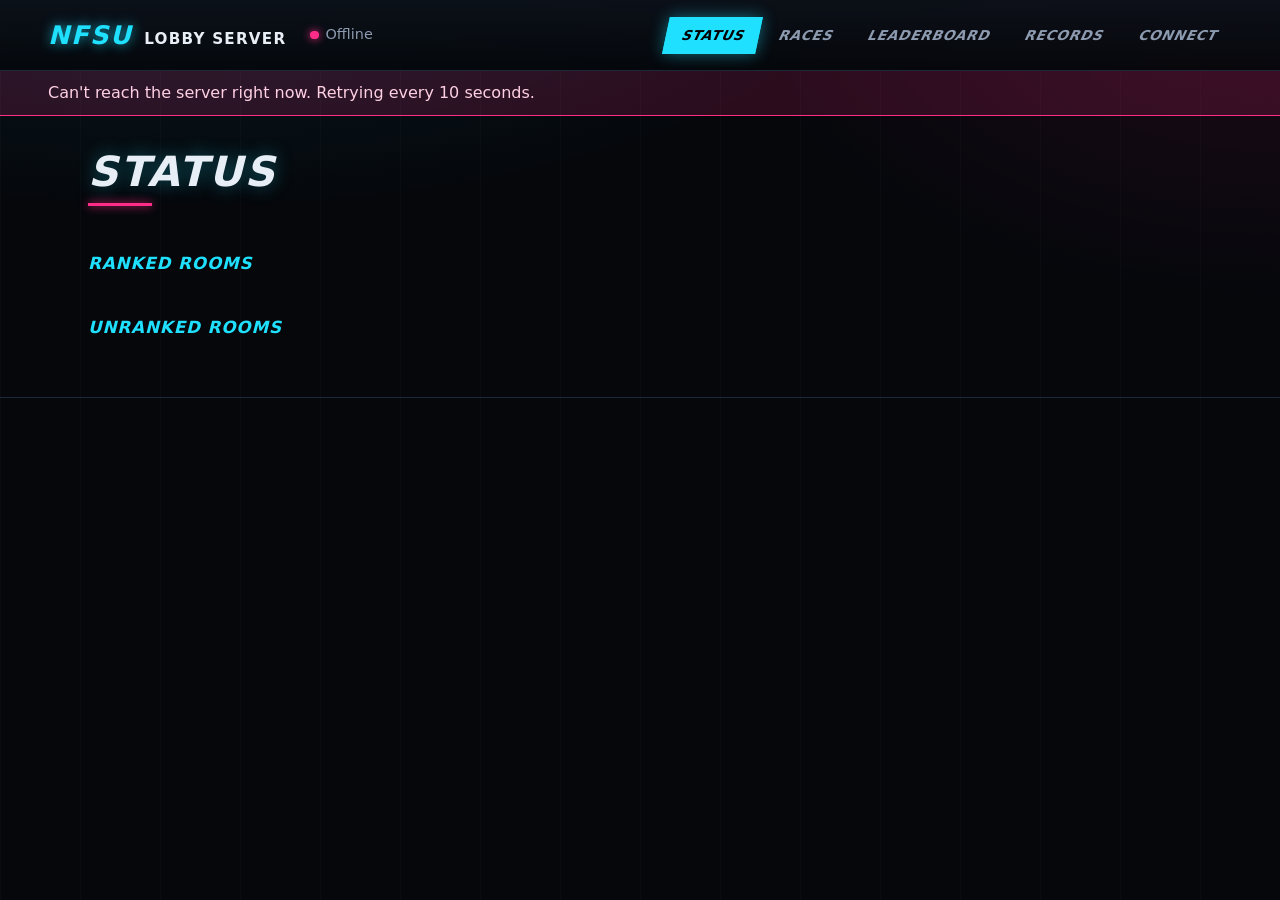
==== site/index.html @ 5dfee786 "feat: add the public website pages Static HTML, CSS and JS for the reverse proxy to serve: status, r" ====
<!doctype html>
<html lang="en">
<head>
<meta charset="utf-8">
<meta name="viewport" content="width=device-width, initial-scale=1">
<title>NFSU lobby server</title>
<link rel="stylesheet" href="style.css">
<script src="names.js" defer></script>
<script src="app.js" defer></script>
</head>
<body>
<header class="top">
  <a class="brand" href="#status"><span class="mark">NFSU</span><span id="server-name">Lobby server</span></a>
  <p id="online" class="online" aria-live="polite"></p>
  <nav aria-label="Pages">
    <a href="#status">Status</a>
    <a href="#races">Races</a>
    <a href="#leaderboard">Leaderboard</a>
    <a href="#records">Records</a>
    <a href="#connect">Connect</a>
  </nav>
</header>

<p id="offline" class="banner" role="status" hidden>Can't reach the server right now. Retrying every 10 seconds.</p>

<main>
  <section id="view-status" class="view" hidden>
    <h1>Status</h1>
    <div id="stats" class="tiles"></div>
    <h2>Ranked rooms</h2>
    <div id="rooms-ranked" class="grid rooms"></div>
    <h2>Unranked rooms</h2>
    <div id="rooms-unranked" class="grid rooms"></div>
  </section>

  <section id="view-races" class="view" hidden>
    <h1>Races</h1>
    <p class="lead">Games in the lobby right now: waiting for players, or already on the track.</p>
    <div id="races" class="grid"></div>
  </section>

  <section id="view-leaderboard" class="view" hidden>
    <h1>Leaderboard</h1>
    <p class="lead">The top 100 by REP, in the order the game's own rank list uses.</p>
    <div class="tabs" role="group" aria-label="Mode" data-for="leaderboard"></div>
    <div class="scroll"><table id="leaderboard">
      <thead><tr><th scope="col">#</th><th scope="col">Persona</th><th scope="col" class="num">REP</th><th scope="col" class="num">Wins</th><th scope="col" class="num">Losses</th><th scope="col" class="num">Disconnects</th></tr></thead>
      <tbody></tbody>
    </table></div>
  </section>

  <section id="view-records" class="view" hidden>
    <h1>Track records</h1>
    <p class="lead">The best 10 on every track: lap times, or points on the drift tracks.</p>
    <div class="tabs" role="group" aria-label="Mode" data-for="records"></div>
    <div id="records" class="grid"></div>
  </section>

  <section id="view-connect" class="view" hidden>
    <h1>Connect</h1>
    <p class="lead">The game looks up <code>ps2nfs04.ea.com</code> to find its server. Point it here in one of two ways.</p>
    <div class="panel">
      <h2>Server address</h2>
      <p class="address"><code id="address"></code></p>
    </div>
    <div class="panel">
      <h2>NFSUServerChanger (easiest)</h2>
      <p>A mod for the game that picks the server without touching system files, on Windows and under Wine or Proton. Install it, set its <strong>Host</strong> option to the address above, then log out and in again.</p>
      <p><a href="https://github.com/Pelorojo/NFSUServerChanger" rel="noopener">NFSUServerChanger on GitHub</a></p>
    </div>
    <div class="panel">
      <h2>The hosts file</h2>
      <p>Add this line:</p>
      <pre><code id="hosts-line"></code></pre>
      <p id="hosts-hint" hidden>Put the server's IP address in place of SERVER-IP: the hosts file takes no names. <code>ping</code> with the address above shows it.</p>
      <ul>
        <li><strong>Windows:</strong> <code>C:\Windows\System32\drivers\etc\hosts</code>, edited as administrator.</li>
        <li><strong>Linux (Wine, Proton):</strong> <code>/etc/hosts</code> of the system. Wine ignores the hosts file inside its prefix.</li>
        <li><strong>NixOS:</strong> <code id="nixos-line"></code></li>
      </ul>
    </div>
    <div class="panel">
      <h2>Ports</h2>
      <p>The server listens on TCP 10900, 10901, 10800 and 10980, and UDP 10800. To <strong>host</strong> a race, forward <strong>UDP 3658</strong> on your router to your own computer and allow it in its firewall: the other players' games connect to it directly.</p>
      <p>Then start the game, choose <em>Play Online</em>, create a profile, pick a car and join a room.</p>
    </div>
  </section>
</main>

<footer class="foot"><p id="version"></p></footer>
</body>
</html>
---- site/style.css ----
:root {
  color-scheme: dark;
  --bg: #05070b;
  --panel: #0c1119;
  --panel-2: #111824;
  --line: #1d2838;
  --text: #e8eef5;
  --muted: #8d9bb0;
  --neon: #1fe0ff;
  --hot: #ff2d87;
  --lime: #b8ff3a;
  --radius: 4px;
}

* { box-sizing: border-box; }

html { background: var(--bg); }

body {
  margin: 0;
  min-height: 100vh;
  color: var(--text);
  font: 16px/1.5 system-ui, -apple-system, "Segoe UI", Roboto, sans-serif;
  background:
    radial-gradient(1200px 500px at 15% -10%, rgba(31, 224, 255, 0.12), transparent 60%),
    radial-gradient(900px 500px at 100% 0%, rgba(255, 45, 135, 0.10), transparent 60%),
    repeating-linear-gradient(90deg, rgba(255, 255, 255, 0.018) 0 1px, transparent 1px 80px),
    var(--bg);
}

a { color: var(--neon); }
a:focus-visible, button:focus-visible { outline: 2px solid var(--lime); outline-offset: 2px; }

code, pre { font-family: ui-monospace, "Cascadia Mono", Menlo, Consolas, monospace; }
code { color: var(--lime); }
pre { background: #000; border: 1px solid var(--line); padding: 0.75rem 1rem; border-radius: var(--radius); overflow-x: auto; }

/* header */
.top {
  display: flex; flex-wrap: wrap; align-items: center; gap: 0.75rem 1.5rem;
  padding: 1rem clamp(1rem, 4vw, 3rem);
  border-bottom: 1px solid var(--line);
  background: linear-gradient(180deg, rgba(12, 17, 25, 0.95), rgba(5, 7, 11, 0.85));
  position: sticky; top: 0; z-index: 1;
  backdrop-filter: blur(6px);
}
.brand { display: flex; align-items: baseline; gap: 0.75rem; text-decoration: none; color: var(--text); }
.mark {
  font-weight: 900; font-style: italic; font-size: 1.6rem; letter-spacing: 0.06em;
  color: var(--neon); text-shadow: 0 0 12px rgba(31, 224, 255, 0.7);
}
#server-name { font-weight: 600; text-transform: uppercase; letter-spacing: 0.08em; font-size: 0.95rem; }
.online { margin: 0; color: var(--muted); font-size: 0.9rem; }
.online .dot {
  display: inline-block; width: 0.55rem; height: 0.55rem; border-radius: 50%; margin-right: 0.4rem;
  background: var(--lime); box-shadow: 0 0 8px var(--lime);
}
.online.down .dot { background: var(--hot); box-shadow: 0 0 8px var(--hot); }

nav { display: flex; flex-wrap: wrap; gap: 0.25rem; margin-left: auto; }
nav a {
  padding: 0.45rem 0.9rem; text-decoration: none; color: var(--muted);
  font-weight: 700; font-style: italic; text-transform: uppercase; letter-spacing: 0.06em; font-size: 0.85rem;
  border: 1px solid transparent; transform: skewX(-12deg);
}
nav a:hover { color: var(--text); border-color: var(--line); }
nav a[aria-current="page"] {
  color: #000; background: var(--neon); border-color: var(--neon);
  box-shadow: 0 0 16px rgba(31, 224, 255, 0.45);
}

.banner {
  margin: 0; padding: 0.6rem clamp(1rem, 4vw, 3rem);
  background: rgba(255, 45, 135, 0.15); border-bottom: 1px solid var(--hot); color: #ffd0e3;
}

main { padding: 1.5rem clamp(1rem, 4vw, 3rem) 3rem; max-width: 1200px; margin: 0 auto; }

h1, h2 { font-style: italic; text-transform: uppercase; letter-spacing: 0.05em; line-height: 1.15; }
h1 {
  font-size: clamp(1.8rem, 4vw, 2.6rem); font-weight: 900; margin: 0.5rem 0 0.5rem;
  color: var(--text); text-shadow: 0 0 18px rgba(31, 224, 255, 0.35);
}
h1::after { content: ""; display: block; width: 4rem; height: 3px; margin-top: 0.5rem; background: var(--hot); box-shadow: 0 0 10px var(--hot); }
h2 { font-size: 1.05rem; font-weight: 800; color: var(--neon); margin: 2rem 0 0.75rem; }
.panel h2, .card h2 { margin-top: 0; }
.lead { color: var(--muted); margin-top: 0; }

/* blocks */
.tiles { display: grid; grid-template-columns: repeat(auto-fit, minmax(160px, 1fr)); gap: 0.75rem; margin-top: 1rem; }
.tile { background: var(--panel); border: 1px solid var(--line); border-left: 3px solid var(--neon); padding: 0.8rem 1rem; border-radius: var(--radius); }
.tile .value { font-size: 1.9rem; font-weight: 800; font-style: italic; }
.tile .label { color: var(--muted); text-transform: uppercase; font-size: 0.75rem; letter-spacing: 0.08em; }

.grid { display: grid; grid-template-columns: repeat(auto-fill, minmax(min(300px, 100%), 1fr)); gap: 0.75rem; }
.grid.rooms { grid-template-columns: repeat(auto-fill, minmax(min(230px, 100%), 1fr)); }
.card, .panel { background: var(--panel); border: 1px solid var(--line); border-radius: var(--radius); padding: 0.9rem 1rem; }
.panel { margin-bottom: 0.75rem; }
.card header { display: flex; justify-content: space-between; align-items: baseline; gap: 0.5rem; }
.card h3 { margin: 0; font-size: 1rem; font-style: italic; text-transform: uppercase; letter-spacing: 0.04em; }
.card .meta { color: var(--muted); font-size: 0.85rem; margin: 0.15rem 0 0.5rem; }
.card ul { list-style: none; margin: 0; padding: 0; }
.card li { display: flex; justify-content: space-between; gap: 0.5rem; padding: 0.2rem 0; border-top: 1px solid var(--line); }
.card li:first-child { border-top: 0; }
.card .car { color: var(--muted); font-size: 0.85rem; white-space: nowrap; }
.card.empty-room { opacity: 0.55; }
.count { font-weight: 800; color: var(--neon); }

.badge { font-size: 0.7rem; font-weight: 800; text-transform: uppercase; letter-spacing: 0.08em; padding: 0.15rem 0.5rem; border-radius: 2px; white-space: nowrap; }
.badge.racing { background: var(--hot); color: #000; box-shadow: 0 0 10px rgba(255, 45, 135, 0.6); }
.badge.waiting { border: 1px solid var(--muted); color: var(--muted); }

.empty { color: var(--muted); font-style: italic; }

/* tabs */
.tabs { display: flex; flex-wrap: wrap; gap: 0.4rem; margin: 1rem 0; }
.tabs button {
  font: inherit; font-weight: 700; font-style: italic; text-transform: uppercase; letter-spacing: 0.05em; font-size: 0.85rem;
  color: var(--muted); background: var(--panel); border: 1px solid var(--line); padding: 0.4rem 0.9rem; cursor: pointer;
  transform: skewX(-12deg);
}
.tabs button[aria-pressed="true"] { color: #000; background: var(--lime); border-color: var(--lime); }

/* tables */
.scroll { overflow-x: auto; }
table { width: 100%; border-collapse: collapse; background: var(--panel); border: 1px solid var(--line); }
th, td { padding: 0.5rem 0.75rem; text-align: left; border-bottom: 1px solid var(--line); }
th { color: var(--muted); font-size: 0.75rem; text-transform: uppercase; letter-spacing: 0.08em; background: var(--panel-2); }
td.num, th.num { text-align: right; font-variant-numeric: tabular-nums; }
tbody tr:nth-child(-n + 3) td:first-child { color: var(--lime); font-weight: 800; }
.card table { border: 0; background: transparent; }
.card td, .card th { padding: 0.3rem 0.4rem; }

.address code { font-size: 1.4rem; }

.foot { padding: 1rem clamp(1rem, 4vw, 3rem); color: var(--muted); font-size: 0.8rem; border-top: 1px solid var(--line); }
.foot p { margin: 0; }

@media (max-width: 640px) {
  .top { position: static; }
  nav { margin-left: 0; }
  nav a { padding: 0.4rem 0.6rem; }
}
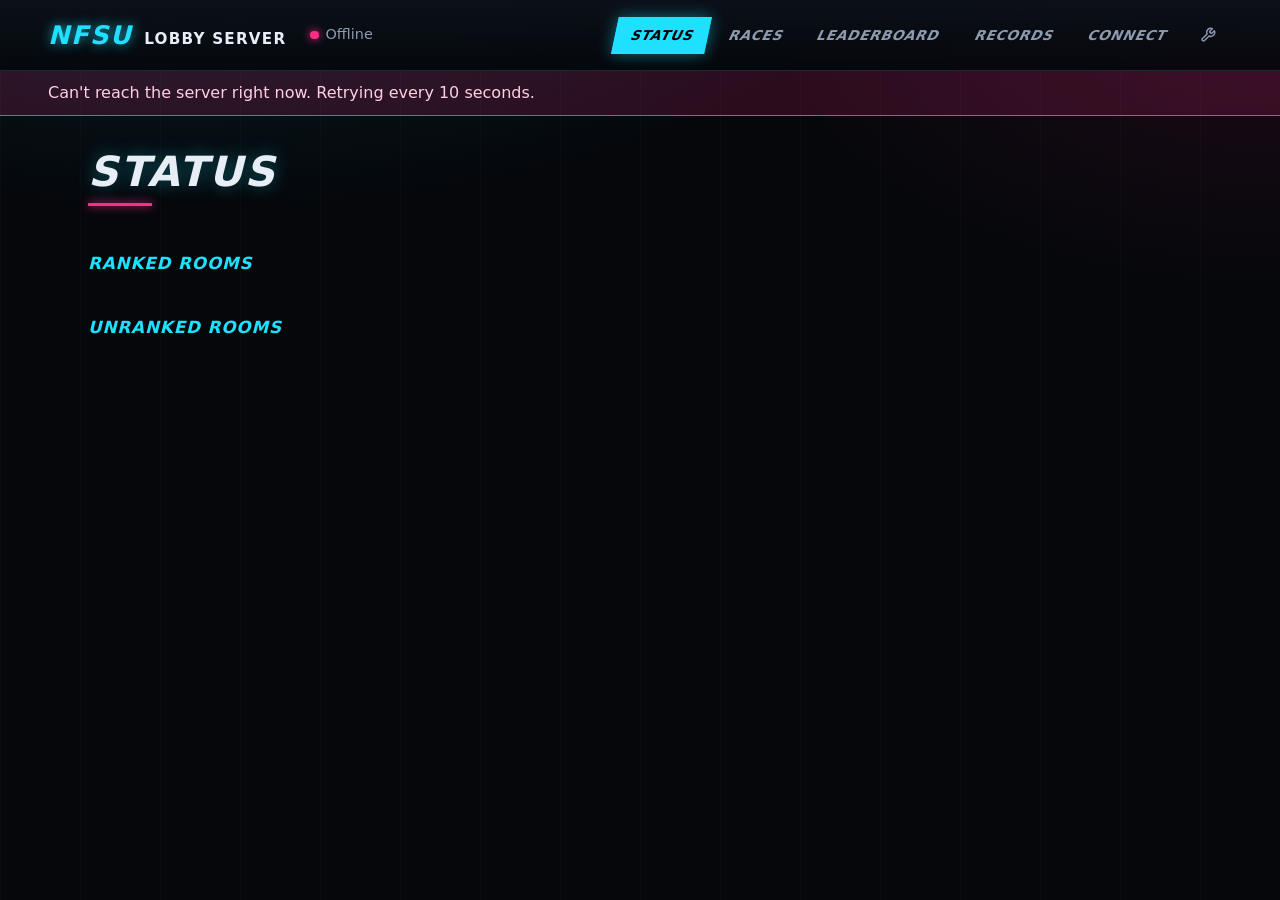
==== commit a707cb57: "feat(site): tidy the public pages - the menu stays on one row on phones, down to 320 px - uptime and" ====
--- a/site/index.html
+++ b/site/index.html
@@ -18,6 +18,8 @@
     <a href="#leaderboard">Leaderboard</a>
     <a href="#records">Records</a>
     <a href="#connect">Connect</a>
+    <!-- wrench: the "tool" icon of Feather Icons, MIT licence -->
+    <a href="admin.html" class="admin-link" aria-label="Admin" title="Admin"><svg viewBox="0 0 24 24" width="16" height="16" fill="none" stroke="currentColor" stroke-width="2.2" stroke-linecap="round" stroke-linejoin="round" aria-hidden="true"><path d="M14.7 6.3a1 1 0 0 0 0 1.4l1.6 1.6a1 1 0 0 0 1.4 0l3.77-3.77a6 6 0 0 1-7.94 7.94l-6.91 6.91a2.12 2.12 0 0 1-3-3l6.91-6.91a6 6 0 0 1 7.94-7.94l-3.76 3.76z"/></svg></a>
   </nav>
 </header>
 
@@ -26,6 +28,7 @@
 <main>
   <section id="view-status" class="view" hidden>
     <h1>Status</h1>
+    <p id="server-meta" class="lead"></p>
     <div id="stats" class="tiles"></div>
     <h2>Ranked rooms</h2>
     <div id="rooms-ranked" class="grid rooms"></div>
@@ -80,13 +83,39 @@
       </ul>
     </div>
     <div class="panel">
-      <h2>Ports</h2>
-      <p>The server listens on TCP 10900, 10901, 10800 and 10980, and UDP 10800. To <strong>host</strong> a race, forward <strong>UDP 3658</strong> on your router to your own computer and allow it in its firewall: the other players' games connect to it directly.</p>
-      <p>Then start the game, choose <em>Play Online</em>, create a profile, pick a car and join a room.</p>
+      <h2>Start playing</h2>
+      <ol class="steps">
+        <li>Start the game and choose <strong>Play Online</strong>.</li>
+        <li>Create a profile, agree to the rules and click <strong>Use Profile</strong>.</li>
+        <li>Log in, or create an account the first time.</li>
+        <li>Pick a car and join a room. Create a game there, or join one.</li>
+      </ol>
+    </div>
+
+    <div class="panel">
+      <h2>Hosting a race</h2>
+      <p>Joining races needs nothing extra. To <strong>host</strong> one, the other players' games connect straight to your computer, so:</p>
+      <ul>
+        <li>forward <strong>UDP port 3658</strong> on your router to your computer, and</li>
+        <li>allow that port in your computer's firewall.</li>
+      </ul>
+      <p>Without it you can still race; just let someone else host.</p>
+    </div>
+
+    <div class="panel">
+      <h2>Server ports</h2>
+      <p class="lead">For reference, if something doesn't connect. They are open on the server; players don't need to do anything with them.</p>
+      <div class="scroll"><table class="ports">
+        <thead><tr><th scope="col">Port</th><th scope="col">What it is for</th></tr></thead>
+        <tbody>
+          <tr><td>10900 TCP</td><td>The first contact: the game asks where the lobby is.</td></tr>
+          <tr><td>10901 TCP</td><td>The lobby: logging in, rooms, chat and setting up races.</td></tr>
+          <tr><td>10800 TCP and UDP</td><td>Server lists and the in-game LAN search find the server here.</td></tr>
+          <tr><td>10980 TCP</td><td>Who is online, for launchers such as NFSUServerChanger.</td></tr>
+        </tbody>
+      </table></div>
     </div>
   </section>
 </main>
-
-<footer class="foot"><p id="version"></p></footer>
 </body>
 </html>
--- a/site/style.css
+++ b/site/style.css
@@ -64,6 +64,8 @@
   border: 1px solid transparent; transform: skewX(-12deg);
 }
 nav a:hover { color: var(--text); border-color: var(--line); }
+nav a.admin-link { display: inline-flex; align-items: center; justify-content: center; }
+nav a.admin-link svg { transform: skewX(12deg); } /* upright inside the slanted box */
 nav a[aria-current="page"] {
   color: #000; background: var(--neon); border-color: var(--neon);
   box-shadow: 0 0 16px rgba(31, 224, 255, 0.45);
@@ -104,6 +106,7 @@
 .card li:first-child { border-top: 0; }
 .card .car { color: var(--muted); font-size: 0.85rem; white-space: nowrap; }
 .card.empty-room { opacity: 0.55; }
+.card h3 + .count, .card header + ul, .card header + .empty { margin-top: 0.5rem; }
 .count { font-weight: 800; color: var(--neon); }
 
 .badge { font-size: 0.7rem; font-weight: 800; text-transform: uppercase; letter-spacing: 0.08em; padding: 0.15rem 0.5rem; border-radius: 2px; white-space: nowrap; }
@@ -127,17 +130,58 @@
 th, td { padding: 0.5rem 0.75rem; text-align: left; border-bottom: 1px solid var(--line); }
 th { color: var(--muted); font-size: 0.75rem; text-transform: uppercase; letter-spacing: 0.08em; background: var(--panel-2); }
 td.num, th.num { text-align: right; font-variant-numeric: tabular-nums; }
-tbody tr:nth-child(-n + 3) td:first-child { color: var(--lime); font-weight: 800; }
+.steps, .panel ul { padding-left: 1.4rem; }
+.steps li, .panel ul li { margin: 0.3rem 0; }
+table.ports td:first-child { white-space: nowrap; font-weight: 700; color: var(--lime); }
+#leaderboard tbody tr:nth-child(-n + 3) td:first-child { color: var(--lime); font-weight: 800; }
 .card table { border: 0; background: transparent; }
 .card td, .card th { padding: 0.3rem 0.4rem; }
 
 .address code { font-size: 1.4rem; }
 
-.foot { padding: 1rem clamp(1rem, 4vw, 3rem); color: var(--muted); font-size: 0.8rem; border-top: 1px solid var(--line); }
-.foot p { margin: 0; }
+/* forms (admin) */
+label { display: block; color: var(--muted); font-size: 0.8rem; text-transform: uppercase; letter-spacing: 0.06em; margin: 0.75rem 0 0.3rem; }
+input {
+  width: 100%; font: inherit; color: var(--text); background: #000; border: 1px solid var(--line);
+  border-radius: var(--radius); padding: 0.55rem 0.7rem;
+}
+input:focus-visible { outline: 2px solid var(--neon); outline-offset: 0; border-color: var(--neon); }
+form button, button.link {
+  font: inherit; font-weight: 800; font-style: italic; text-transform: uppercase; letter-spacing: 0.05em; font-size: 0.85rem;
+  cursor: pointer; margin-top: 1rem; padding: 0.55rem 1.2rem; border: 1px solid var(--neon);
+  color: #000; background: var(--neon); transform: skewX(-12deg);
+}
+form button.secondary, button.link { color: var(--neon); background: transparent; }
+button.link { margin: 0; padding: 0.4rem 0.9rem; }
+.narrow { max-width: 420px; }
+button.player {
+  font: inherit; font-weight: 700; color: var(--neon); background: none; border: 0; padding: 0; cursor: pointer;
+  text-decoration: underline; text-decoration-color: rgba(31, 224, 255, 0.4); text-underline-offset: 3px;
+}
+button.player[aria-expanded="true"] { color: var(--lime); }
+tr.detail td { background: var(--panel-2); }
+form button.danger { color: #ff8ab8; background: transparent; border-color: var(--hot); margin-left: auto; }
+tr.detail .row button { margin-top: 0; }
+tr.detail p { margin: 0.5rem 0 0; }
+#filter { max-width: 420px; }
+#filter + .lead { margin-top: 0.75rem; }
+.panel .scroll + h2 { margin-top: 2rem; }
+.sr { position: absolute; width: 1px; height: 1px; overflow: hidden; clip: rect(0 0 0 0); white-space: nowrap; }
+.row { display: flex; flex-wrap: wrap; gap: 0 1rem; align-items: end; }
+.row > div { flex: 1 1 220px; }
+.error { color: #ff8ab8; min-height: 1.5em; }
+.ok { color: var(--lime); }
+code.secret { font-size: 1.2rem; padding: 0.1rem 0.4rem; background: #000; border: 1px solid var(--lime); }
+pre.log { max-height: 420px; overflow: auto; font-size: 0.8rem; line-height: 1.45; white-space: pre-wrap; color: #c9d4e2; }
+
 
 @media (max-width: 640px) {
   .top { position: static; }
-  nav { margin-left: 0; }
-  nav a { padding: 0.4rem 0.6rem; }
-}
+  /* one row: the text shrinks with the screen so all five items fit, down to 320 px */
+  nav { margin-left: 0; width: 100%; flex-wrap: nowrap; gap: 0.2rem; }
+  nav a.admin-link { flex: 0 0 auto; padding-left: 0.5rem; padding-right: 0.5rem; }
+  nav a, nav button.link {
+    flex: 1 1 auto; text-align: center; white-space: nowrap;
+    padding: 0.7rem 0.15rem; font-size: clamp(0.58rem, 2.85vw, 0.78rem); letter-spacing: 0.02em; /* taller: easier to tap */
+  }
+}
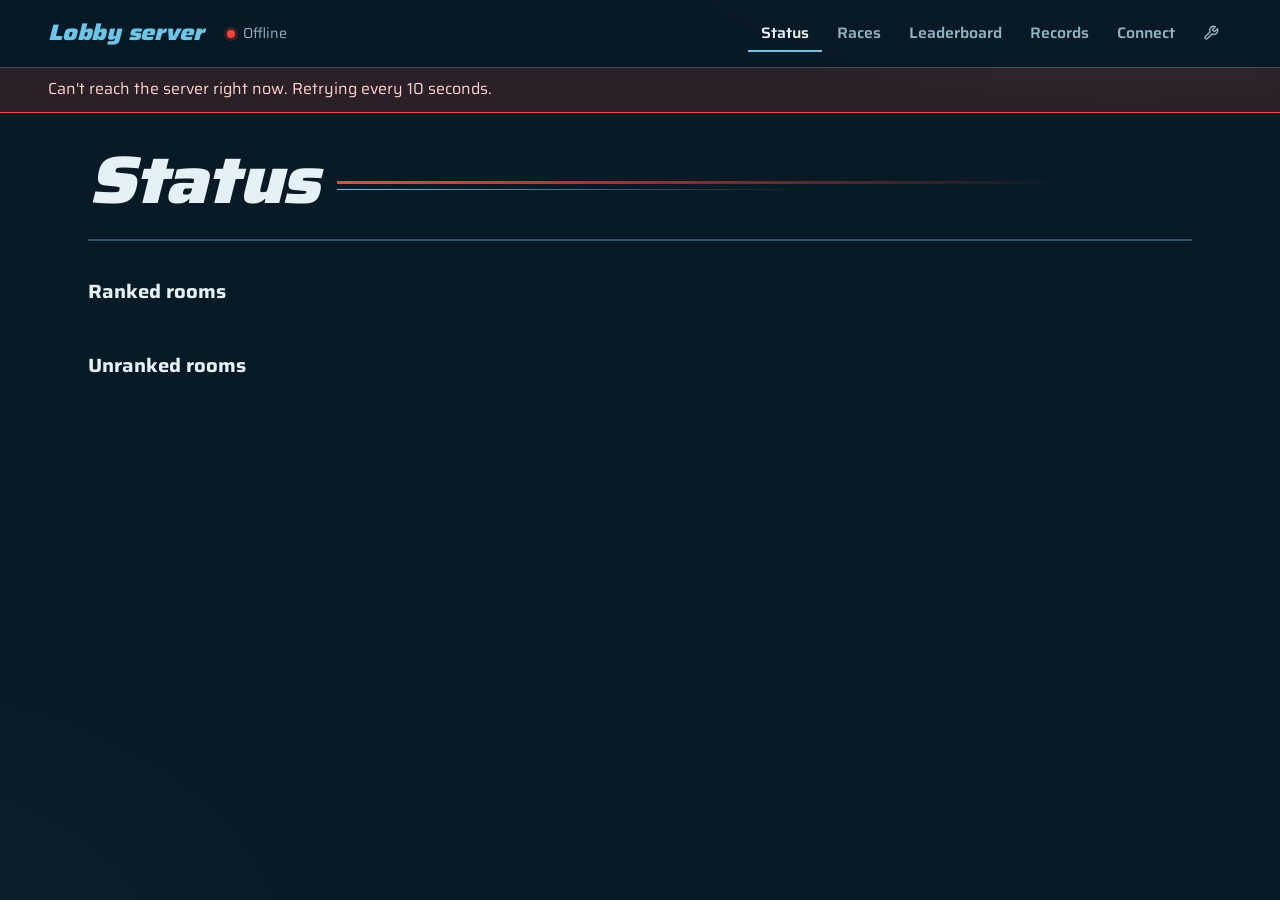
==== commit eead6f06: "feat(site): restyle in night blue with Saira - palette after nfsu.online: petrol-blue panels, ice-bl" ====
--- a/site/index.html
+++ b/site/index.html
@@ -3,14 +3,14 @@
 <head>
 <meta charset="utf-8">
 <meta name="viewport" content="width=device-width, initial-scale=1">
-<title>NFSU lobby server</title>
+<title>Lobby server</title>
 <link rel="stylesheet" href="style.css">
 <script src="names.js" defer></script>
 <script src="app.js" defer></script>
 </head>
 <body>
 <header class="top">
-  <a class="brand" href="#status"><span class="mark">NFSU</span><span id="server-name">Lobby server</span></a>
+  <a class="brand" href="#status"><span id="server-name">Lobby server</span></a>
   <p id="online" class="online" aria-live="polite"></p>
   <nav aria-label="Pages">
     <a href="#status">Status</a>
--- a/site/style.css
+++ b/site/style.css
@@ -1,187 +1,269 @@
+/* Olympic City after midnight: a cold blue night grade, ice-blue light,
+   taillights drawn out on a long exposure. */
+
+/* Saira by Omnibus-Type, SIL Open Font License 1.1 (fonts/OFL.txt);
+   Latin subset with both axes: width 50-125 and weight 100-900 */
+@font-face {
+  font-family: "Saira";
+  src: url("fonts/saira.woff2") format("woff2");
+  font-weight: 100 900;
+  font-stretch: 50% 125%;
+  font-display: swap;
+}
+
 :root {
   color-scheme: dark;
-  --bg: #05070b;
-  --panel: #0c1119;
-  --panel-2: #111824;
-  --line: #1d2838;
-  --text: #e8eef5;
-  --muted: #8d9bb0;
-  --neon: #1fe0ff;
-  --hot: #ff2d87;
-  --lime: #b8ff3a;
-  --radius: 4px;
+  --night: #081a25;     /* the page: night sky over wet tarmac */
+  --asphalt: #0d2f42;   /* panels and cards */
+  --asphalt-2: #123c54; /* table heads, open rows */
+  --line: #2b4f64;
+  --text: #e4f2f8;      /* ice white */
+  --muted: #8fb2c3;
+  --ice: #6cc6ea;       /* what you can click, what is selected */
+  --tail: #ff4438;      /* taillight: live races only */
+  --go: #5be3b5;        /* online, done */
+  --radius: 6px;
+  --sans: "Saira", system-ui, sans-serif;
+  --mono: ui-monospace, "Cascadia Mono", Menlo, Consolas, monospace;
 }
 
 * { box-sizing: border-box; }
 
-html { background: var(--bg); }
+html { background: var(--night); }
 
 body {
   margin: 0;
   min-height: 100vh;
   color: var(--text);
-  font: 16px/1.5 system-ui, -apple-system, "Segoe UI", Roboto, sans-serif;
+  font: 400 1rem/1.55 var(--sans);
   background:
-    radial-gradient(1200px 500px at 15% -10%, rgba(31, 224, 255, 0.12), transparent 60%),
-    radial-gradient(900px 500px at 100% 0%, rgba(255, 45, 135, 0.10), transparent 60%),
-    repeating-linear-gradient(90deg, rgba(255, 255, 255, 0.018) 0 1px, transparent 1px 80px),
-    var(--bg);
-}
-
-a { color: var(--neon); }
-a:focus-visible, button:focus-visible { outline: 2px solid var(--lime); outline-offset: 2px; }
-
-code, pre { font-family: ui-monospace, "Cascadia Mono", Menlo, Consolas, monospace; }
-code { color: var(--lime); }
-pre { background: #000; border: 1px solid var(--line); padding: 0.75rem 1rem; border-radius: var(--radius); overflow-x: auto; }
-
-/* header */
+    radial-gradient(900px 420px at 88% -180px, rgba(80, 153, 178, 0.3), transparent 70%),
+    radial-gradient(700px 500px at -10% 110%, rgba(91, 227, 181, 0.05), transparent 70%),
+    var(--night);
+  background-attachment: fixed;
+}
+
+a { color: var(--ice); text-underline-offset: 3px; }
+:focus-visible { outline: 2px solid var(--ice); outline-offset: 2px; }
+
+code, pre { font-family: var(--mono); font-size: 0.9em; }
+code { color: #a9def2; overflow-wrap: anywhere; }
+pre {
+  background: #071520; border: 1px solid var(--line); border-radius: var(--radius);
+  padding: 0.75rem 1rem; overflow-x: auto;
+}
+strong { font-weight: 650; }
+
+/* header ------------------------------------------------------------- */
+
 .top {
-  display: flex; flex-wrap: wrap; align-items: center; gap: 0.75rem 1.5rem;
-  padding: 1rem clamp(1rem, 4vw, 3rem);
+  display: flex; flex-wrap: wrap; align-items: center; gap: 0.5rem 1.5rem;
+  padding: 0.9rem clamp(1rem, 4vw, 3rem);
   border-bottom: 1px solid var(--line);
-  background: linear-gradient(180deg, rgba(12, 17, 25, 0.95), rgba(5, 7, 11, 0.85));
+  background: rgba(8, 26, 37, 0.9);
   position: sticky; top: 0; z-index: 1;
-  backdrop-filter: blur(6px);
-}
-.brand { display: flex; align-items: baseline; gap: 0.75rem; text-decoration: none; color: var(--text); }
-.mark {
-  font-weight: 900; font-style: italic; font-size: 1.6rem; letter-spacing: 0.06em;
-  color: var(--neon); text-shadow: 0 0 12px rgba(31, 224, 255, 0.7);
-}
-#server-name { font-weight: 600; text-transform: uppercase; letter-spacing: 0.08em; font-size: 0.95rem; }
+  backdrop-filter: blur(8px);
+}
+.brand { text-decoration: none; }
+#server-name {
+  font-size: 1.4rem; font-weight: 850; font-stretch: 125%; font-style: italic; /* synthesised: Saira has no italic in this file */
+  letter-spacing: -0.01em; color: var(--ice);
+}
 .online { margin: 0; color: var(--muted); font-size: 0.9rem; }
 .online .dot {
-  display: inline-block; width: 0.55rem; height: 0.55rem; border-radius: 50%; margin-right: 0.4rem;
-  background: var(--lime); box-shadow: 0 0 8px var(--lime);
-}
-.online.down .dot { background: var(--hot); box-shadow: 0 0 8px var(--hot); }
-
-nav { display: flex; flex-wrap: wrap; gap: 0.25rem; margin-left: auto; }
+  display: inline-block; width: 0.5rem; height: 0.5rem; border-radius: 50%; margin-right: 0.45rem;
+  background: var(--go); box-shadow: 0 0 0 3px rgba(91, 227, 181, 0.18);
+}
+.online.down .dot { background: var(--tail); box-shadow: 0 0 0 3px rgba(255, 68, 56, 0.2); }
+
+nav { display: flex; gap: 0.15rem; margin-left: auto; }
 nav a {
-  padding: 0.45rem 0.9rem; text-decoration: none; color: var(--muted);
-  font-weight: 700; font-style: italic; text-transform: uppercase; letter-spacing: 0.06em; font-size: 0.85rem;
-  border: 1px solid transparent; transform: skewX(-12deg);
-}
-nav a:hover { color: var(--text); border-color: var(--line); }
-nav a.admin-link { display: inline-flex; align-items: center; justify-content: center; }
-nav a.admin-link svg { transform: skewX(12deg); } /* upright inside the slanted box */
-nav a[aria-current="page"] {
-  color: #000; background: var(--neon); border-color: var(--neon);
-  box-shadow: 0 0 16px rgba(31, 224, 255, 0.45);
-}
+  display: inline-flex; align-items: center; justify-content: center;
+  padding: 0.45rem 0.8rem; text-decoration: none; color: var(--muted);
+  font-weight: 600; font-stretch: 108%; font-size: 0.95rem;
+  border-radius: var(--radius);
+}
+nav a:hover { color: var(--text); }
+/* the current page is underlined */
+nav a[aria-current="page"] { color: var(--text); box-shadow: inset 0 -2px 0 var(--ice); border-radius: 0; }
+nav a.admin-link[aria-current="page"] { color: var(--ice); }
 
 .banner {
   margin: 0; padding: 0.6rem clamp(1rem, 4vw, 3rem);
-  background: rgba(255, 45, 135, 0.15); border-bottom: 1px solid var(--hot); color: #ffd0e3;
-}
-
-main { padding: 1.5rem clamp(1rem, 4vw, 3rem) 3rem; max-width: 1200px; margin: 0 auto; }
-
-h1, h2 { font-style: italic; text-transform: uppercase; letter-spacing: 0.05em; line-height: 1.15; }
+  background: rgba(255, 68, 56, 0.14); border-bottom: 1px solid var(--tail); color: #ffd2ce;
+}
+
+main { padding: 2rem clamp(1rem, 4vw, 3rem) 4rem; max-width: 1200px; margin: 0 auto; }
+
+/* headings: the page title runs out into a pair of light trails */
+
 h1 {
-  font-size: clamp(1.8rem, 4vw, 2.6rem); font-weight: 900; margin: 0.5rem 0 0.5rem;
-  color: var(--text); text-shadow: 0 0 18px rgba(31, 224, 255, 0.35);
-}
-h1::after { content: ""; display: block; width: 4rem; height: 3px; margin-top: 0.5rem; background: var(--hot); box-shadow: 0 0 10px var(--hot); }
-h2 { font-size: 1.05rem; font-weight: 800; color: var(--neon); margin: 2rem 0 0.75rem; }
+  display: flex; align-items: center; gap: 1.1rem;
+  margin: 0 0 0.4rem;
+  font-size: clamp(2.2rem, 6vw, 4.2rem); font-weight: 850; font-stretch: 125%; font-style: italic; /* synthesised: Saira has no italic in this file */
+  line-height: 1.05; letter-spacing: -0.02em;
+}
+h1::after {
+  content: ""; flex: 1; min-width: 2rem; height: 9px; margin-top: 0.15em;
+  background:
+    linear-gradient(90deg, var(--tail), rgba(255, 68, 56, 0) 85%) top / 100% 3px no-repeat,
+    linear-gradient(90deg, var(--ice), rgba(108, 198, 234, 0) 55%) bottom / 100% 1px no-repeat;
+  transform-origin: left;
+  animation: trail 0.7s cubic-bezier(0.2, 0.7, 0.2, 1) both;
+}
+@keyframes trail { from { transform: scaleX(0); opacity: 0; } }
+@media (prefers-reduced-motion: reduce) { h1::after { animation: none; } }
+
+h2 { font-size: 1.2rem; font-weight: 700; font-stretch: 112%; margin: 2.4rem 0 0.8rem; line-height: 1.2; }
 .panel h2, .card h2 { margin-top: 0; }
-.lead { color: var(--muted); margin-top: 0; }
-
-/* blocks */
-.tiles { display: grid; grid-template-columns: repeat(auto-fit, minmax(160px, 1fr)); gap: 0.75rem; margin-top: 1rem; }
-.tile { background: var(--panel); border: 1px solid var(--line); border-left: 3px solid var(--neon); padding: 0.8rem 1rem; border-radius: var(--radius); }
-.tile .value { font-size: 1.9rem; font-weight: 800; font-style: italic; }
-.tile .label { color: var(--muted); text-transform: uppercase; font-size: 0.75rem; letter-spacing: 0.08em; }
+.lead { color: var(--muted); margin-top: 0; max-width: 70ch; }
+
+/* status: three readouts in one strip, like a gauge cluster */
+
+.tiles {
+  display: grid; grid-template-columns: repeat(3, 1fr); margin-top: 1.5rem;
+  border-top: 1px solid var(--line); border-bottom: 1px solid var(--line);
+}
+.tile { padding: 0.9rem 1.25rem 1rem; }
+.tile + .tile { border-left: 1px solid var(--line); }
+.tile:first-child { padding-left: 0; }
+.tile .value {
+  font-size: clamp(2.4rem, 7vw, 3.6rem); font-weight: 700; font-stretch: 75%; line-height: 1;
+  font-variant-numeric: tabular-nums;
+}
+.tile .label { color: var(--muted); font-size: 0.9rem; margin-top: 0.2rem; }
+
+/* cards */
 
 .grid { display: grid; grid-template-columns: repeat(auto-fill, minmax(min(300px, 100%), 1fr)); gap: 0.75rem; }
-.grid.rooms { grid-template-columns: repeat(auto-fill, minmax(min(230px, 100%), 1fr)); }
-.card, .panel { background: var(--panel); border: 1px solid var(--line); border-radius: var(--radius); padding: 0.9rem 1rem; }
-.panel { margin-bottom: 0.75rem; }
+.grid.rooms { grid-template-columns: repeat(auto-fill, minmax(min(230px, 100%), 1fr)); align-items: start; }
+.card, .panel { background: var(--asphalt); border: 1px solid var(--line); border-radius: var(--radius); padding: 1rem 1.1rem; }
+.panel { margin-bottom: 0.9rem; }
+.panel > p, .panel > ul, .panel > ol { max-width: 72ch; }
 .card header { display: flex; justify-content: space-between; align-items: baseline; gap: 0.5rem; }
-.card h3 { margin: 0; font-size: 1rem; font-style: italic; text-transform: uppercase; letter-spacing: 0.04em; }
-.card .meta { color: var(--muted); font-size: 0.85rem; margin: 0.15rem 0 0.5rem; }
+.card h3 { margin: 0; font-size: 1rem; font-weight: 650; font-stretch: 108%; line-height: 1.3; }
+.card .meta { color: var(--muted); font-size: 0.88rem; margin: 0.2rem 0 0.6rem; }
 .card ul { list-style: none; margin: 0; padding: 0; }
-.card li { display: flex; justify-content: space-between; gap: 0.5rem; padding: 0.2rem 0; border-top: 1px solid var(--line); }
+.card li { display: flex; justify-content: space-between; gap: 0.5rem; padding: 0.3rem 0; border-top: 1px solid var(--line); }
 .card li:first-child { border-top: 0; }
-.card .car { color: var(--muted); font-size: 0.85rem; white-space: nowrap; }
-.card.empty-room { opacity: 0.55; }
-.card h3 + .count, .card header + ul, .card header + .empty { margin-top: 0.5rem; }
-.count { font-weight: 800; color: var(--neon); }
-
-.badge { font-size: 0.7rem; font-weight: 800; text-transform: uppercase; letter-spacing: 0.08em; padding: 0.15rem 0.5rem; border-radius: 2px; white-space: nowrap; }
-.badge.racing { background: var(--hot); color: #000; box-shadow: 0 0 10px rgba(255, 45, 135, 0.6); }
-.badge.waiting { border: 1px solid var(--muted); color: var(--muted); }
-
-.empty { color: var(--muted); font-style: italic; }
-
-/* tabs */
-.tabs { display: flex; flex-wrap: wrap; gap: 0.4rem; margin: 1rem 0; }
+.card .car { color: var(--muted); font-size: 0.88rem; white-space: nowrap; }
+.card.empty-room { background: transparent; border-style: dashed; }
+.card:has(.badge.racing) { border-left: 3px solid var(--tail); }
+.card.empty-room h3, .card.empty-room .count { color: var(--muted); font-weight: 500; }
+.card header + ul, .card header + .empty { margin-top: 0.5rem; }
+.count { font-weight: 700; font-stretch: 75%; font-size: 1.25rem; line-height: 1; color: var(--ice); font-variant-numeric: tabular-nums; }
+
+.badge { font-size: 0.8rem; font-weight: 650; padding: 0.1rem 0.55rem; border-radius: 99px; white-space: nowrap; }
+.badge.racing { background: var(--tail); color: #1a0402; }
+.badge.waiting { border: 1px solid var(--line); color: var(--muted); }
+
+.empty { color: var(--muted); }
+.card .empty { margin: 0.5rem 0 0; font-size: 0.9rem; }
+
+/* tabs: a segmented switch */
+
+.tabs {
+  display: inline-flex; flex-wrap: wrap; gap: 2px; margin: 1.25rem 0;
+  padding: 3px; background: var(--asphalt); border: 1px solid var(--line); border-radius: calc(var(--radius) + 3px);
+}
 .tabs button {
-  font: inherit; font-weight: 700; font-style: italic; text-transform: uppercase; letter-spacing: 0.05em; font-size: 0.85rem;
-  color: var(--muted); background: var(--panel); border: 1px solid var(--line); padding: 0.4rem 0.9rem; cursor: pointer;
-  transform: skewX(-12deg);
-}
-.tabs button[aria-pressed="true"] { color: #000; background: var(--lime); border-color: var(--lime); }
+  font: inherit; font-weight: 600; font-size: 0.92rem; color: var(--muted);
+  background: transparent; border: 0; border-radius: var(--radius); padding: 0.35rem 0.95rem; cursor: pointer;
+}
+.tabs button:hover { color: var(--text); }
+.tabs button[aria-pressed="true"] { color: #04202d; background: var(--ice); }
 
 /* tables */
+
 .scroll { overflow-x: auto; }
-table { width: 100%; border-collapse: collapse; background: var(--panel); border: 1px solid var(--line); }
-th, td { padding: 0.5rem 0.75rem; text-align: left; border-bottom: 1px solid var(--line); }
-th { color: var(--muted); font-size: 0.75rem; text-transform: uppercase; letter-spacing: 0.08em; background: var(--panel-2); }
-td.num, th.num { text-align: right; font-variant-numeric: tabular-nums; }
-.steps, .panel ul { padding-left: 1.4rem; }
-.steps li, .panel ul li { margin: 0.3rem 0; }
-table.ports td:first-child { white-space: nowrap; font-weight: 700; color: var(--lime); }
-#leaderboard tbody tr:nth-child(-n + 3) td:first-child { color: var(--lime); font-weight: 800; }
+table { width: 100%; border-collapse: collapse; background: var(--asphalt); border: 1px solid var(--line); border-radius: var(--radius); }
+th, td { padding: 0.55rem 0.8rem; text-align: left; border-bottom: 1px solid var(--line); }
+th { color: var(--muted); font-size: 0.85rem; font-weight: 600; background: var(--asphalt-2); }
+tbody tr:last-child td { border-bottom: 0; }
+td.num, th.num { text-align: right; }
+td.num, #leaderboard td:first-child { font-stretch: 85%; font-variant-numeric: tabular-nums; }
+#leaderboard td:nth-child(3) { font-weight: 650; }
+#leaderboard tbody tr:nth-child(-n + 3) td:first-child { color: var(--ice); font-weight: 700; }
 .card table { border: 0; background: transparent; }
-.card td, .card th { padding: 0.3rem 0.4rem; }
-
-.address code { font-size: 1.4rem; }
+.card td, .card th { padding: 0.35rem 0.4rem; }
+.card td:first-child { color: var(--muted); font-variant-numeric: tabular-nums; width: 1.5rem; }
+.card tr:first-child td:first-child { color: var(--ice); }
+
+.steps, .panel ul { padding-left: 1.4rem; margin: 0.5rem 0; }
+.steps li, .panel ul li { margin: 0.35rem 0; }
+.steps li::marker { color: var(--ice); font-weight: 700; }
+table.ports td:first-child { white-space: nowrap; font-weight: 650; font-variant-numeric: tabular-nums; }
+
+.address { margin: 0; }
+.address code { font-family: var(--sans); font-size: clamp(1.4rem, 4vw, 2rem); font-weight: 700; font-stretch: 110%; color: var(--ice); word-break: break-all; }
 
 /* forms (admin) */
-label { display: block; color: var(--muted); font-size: 0.8rem; text-transform: uppercase; letter-spacing: 0.06em; margin: 0.75rem 0 0.3rem; }
+
+label { display: block; color: var(--muted); font-size: 0.9rem; font-weight: 500; margin: 0.85rem 0 0.3rem; }
 input {
-  width: 100%; font: inherit; color: var(--text); background: #000; border: 1px solid var(--line);
-  border-radius: var(--radius); padding: 0.55rem 0.7rem;
-}
-input:focus-visible { outline: 2px solid var(--neon); outline-offset: 0; border-color: var(--neon); }
+  width: 100%; font: inherit; color: var(--text); background: #071520; border: 1px solid var(--line);
+  border-radius: var(--radius); padding: 0.55rem 0.75rem;
+}
+input:focus-visible { outline: 2px solid var(--ice); outline-offset: 0; border-color: transparent; }
 form button, button.link {
-  font: inherit; font-weight: 800; font-style: italic; text-transform: uppercase; letter-spacing: 0.05em; font-size: 0.85rem;
-  cursor: pointer; margin-top: 1rem; padding: 0.55rem 1.2rem; border: 1px solid var(--neon);
-  color: #000; background: var(--neon); transform: skewX(-12deg);
-}
-form button.secondary, button.link { color: var(--neon); background: transparent; }
-button.link { margin: 0; padding: 0.4rem 0.9rem; }
+  font: inherit; font-weight: 650; font-size: 0.95rem;
+  cursor: pointer; margin-top: 1rem; padding: 0.55rem 1.3rem; border: 1px solid var(--ice); border-radius: var(--radius);
+  color: #04202d; background: var(--ice);
+}
+form button:hover { background: #93d6f0; }
+form button.secondary, button.link { color: var(--ice); background: transparent; }
+form button.secondary:hover, button.link:hover { background: rgba(108, 198, 234, 0.1); }
+button.link { margin: 0; padding: 0.4rem 1rem; }
+form button.danger { color: #ffb0a9; background: transparent; border-color: var(--tail); }
+form button.danger:hover { background: rgba(255, 68, 56, 0.12); }
 .narrow { max-width: 420px; }
-button.player {
-  font: inherit; font-weight: 700; color: var(--neon); background: none; border: 0; padding: 0; cursor: pointer;
-  text-decoration: underline; text-decoration-color: rgba(31, 224, 255, 0.4); text-underline-offset: 3px;
-}
-button.player[aria-expanded="true"] { color: var(--lime); }
-tr.detail td { background: var(--panel-2); }
-form button.danger { color: #ff8ab8; background: transparent; border-color: var(--hot); margin-left: auto; }
-tr.detail .row button { margin-top: 0; }
+
+#login { max-width: 420px; margin: 8vh auto 0; }
+#login h1 { justify-content: center; font-size: clamp(2rem, 6vw, 2.8rem); margin-bottom: 1.25rem; }
+#login h1::after { display: none; }
+#login form button { width: 100%; }
+#login-error:empty { display: none; }
+
+.title-row { display: flex; align-items: center; gap: 1rem; flex-wrap: wrap; margin-bottom: 1.5rem; }
+.title-row h1 { flex: 1; margin: 0; }
+
+tr.player-row { cursor: pointer; }
+button.player { font: inherit; font-weight: 650; color: var(--text); background: none; border: 0; padding: 0; cursor: pointer; text-align: left; }
+tr.player-row.open button.player { color: var(--ice); }
+tr.player-row:hover td, tr.player-row.open td { background: rgba(108, 198, 234, 0.06); }
+tr.player-row.open td:first-child { box-shadow: inset 2px 0 0 var(--ice); }
+tr.detail td { background: var(--asphalt-2); }
 tr.detail p { margin: 0.5rem 0 0; }
-#filter { max-width: 420px; }
+tr.detail p.question { margin: 0; }
+.detail-form label { margin-top: 0; }
+.detail-form .buttons, #add-form .buttons { display: flex; flex-wrap: wrap; justify-content: center; gap: 0.6rem; margin-top: 0.75rem; }
+/* same width and the same gap as the two fields, so the gaps line up */
+#add-form .buttons { flex-wrap: nowrap; gap: 1rem; }
+#add-form .buttons button { margin-top: 0.5rem; flex: 0 1 11rem; }
+#add-result, #add-form + .lead { text-align: center; }
+#add-form + .lead { margin: 0.75rem auto 0; }
+.detail-form .question, .detail-form .meta { text-align: center; }
+.detail-form .buttons:first-child { margin-top: 0; }
+.detail-form .buttons button { margin-top: 0; }
+.detail-form .meta { display: none; margin: 0 0 0.75rem; color: var(--muted); font-size: 0.88rem; }
 #filter + .lead { margin-top: 0.75rem; }
-.panel .scroll + h2 { margin-top: 2rem; }
+
 .sr { position: absolute; width: 1px; height: 1px; overflow: hidden; clip: rect(0 0 0 0); white-space: nowrap; }
 .row { display: flex; flex-wrap: wrap; gap: 0 1rem; align-items: end; }
 .row > div { flex: 1 1 220px; }
-.error { color: #ff8ab8; min-height: 1.5em; }
-.ok { color: var(--lime); }
-code.secret { font-size: 1.2rem; padding: 0.1rem 0.4rem; background: #000; border: 1px solid var(--lime); }
-pre.log { max-height: 420px; overflow: auto; font-size: 0.8rem; line-height: 1.45; white-space: pre-wrap; color: #c9d4e2; }
-
+.error { color: #ffb0a9; min-height: 1.5em; }
+.ok { color: var(--go); }
+code.secret { font-size: 1.2rem; padding: 0.1rem 0.45rem; background: #071520; border: 1px solid var(--go); border-radius: 4px; color: var(--text); }
+pre.log { max-height: 420px; overflow: auto; font-size: 0.8rem; line-height: 1.5; white-space: pre-wrap; color: #c7e2ed; }
 
 @media (max-width: 640px) {
   .top { position: static; }
-  /* one row: the text shrinks with the screen so all five items fit, down to 320 px */
-  nav { margin-left: 0; width: 100%; flex-wrap: nowrap; gap: 0.2rem; }
+  /* one row: the text shrinks with the screen so all six items fit, down to 320 px */
+  nav { margin-left: 0; width: 100%; gap: 0; }
+  nav a { flex: 1 1 auto; white-space: nowrap; padding: 0.7rem 0.1rem; font-size: clamp(0.66rem, 3.3vw, 0.9rem); font-stretch: 95%; }
   nav a.admin-link { flex: 0 0 auto; padding-left: 0.5rem; padding-right: 0.5rem; }
-  nav a, nav button.link {
-    flex: 1 1 auto; text-align: center; white-space: nowrap;
-    padding: 0.7rem 0.15rem; font-size: clamp(0.58rem, 2.85vw, 0.78rem); letter-spacing: 0.02em; /* taller: easier to tap */
-  }
-}+  .tile { padding: 0.8rem 0.6rem; }
+  .tile .label { font-size: 0.82rem; line-height: 1.3; }
+  #players .wide { display: none; }
+  .detail-form .meta { display: block; }
+}
